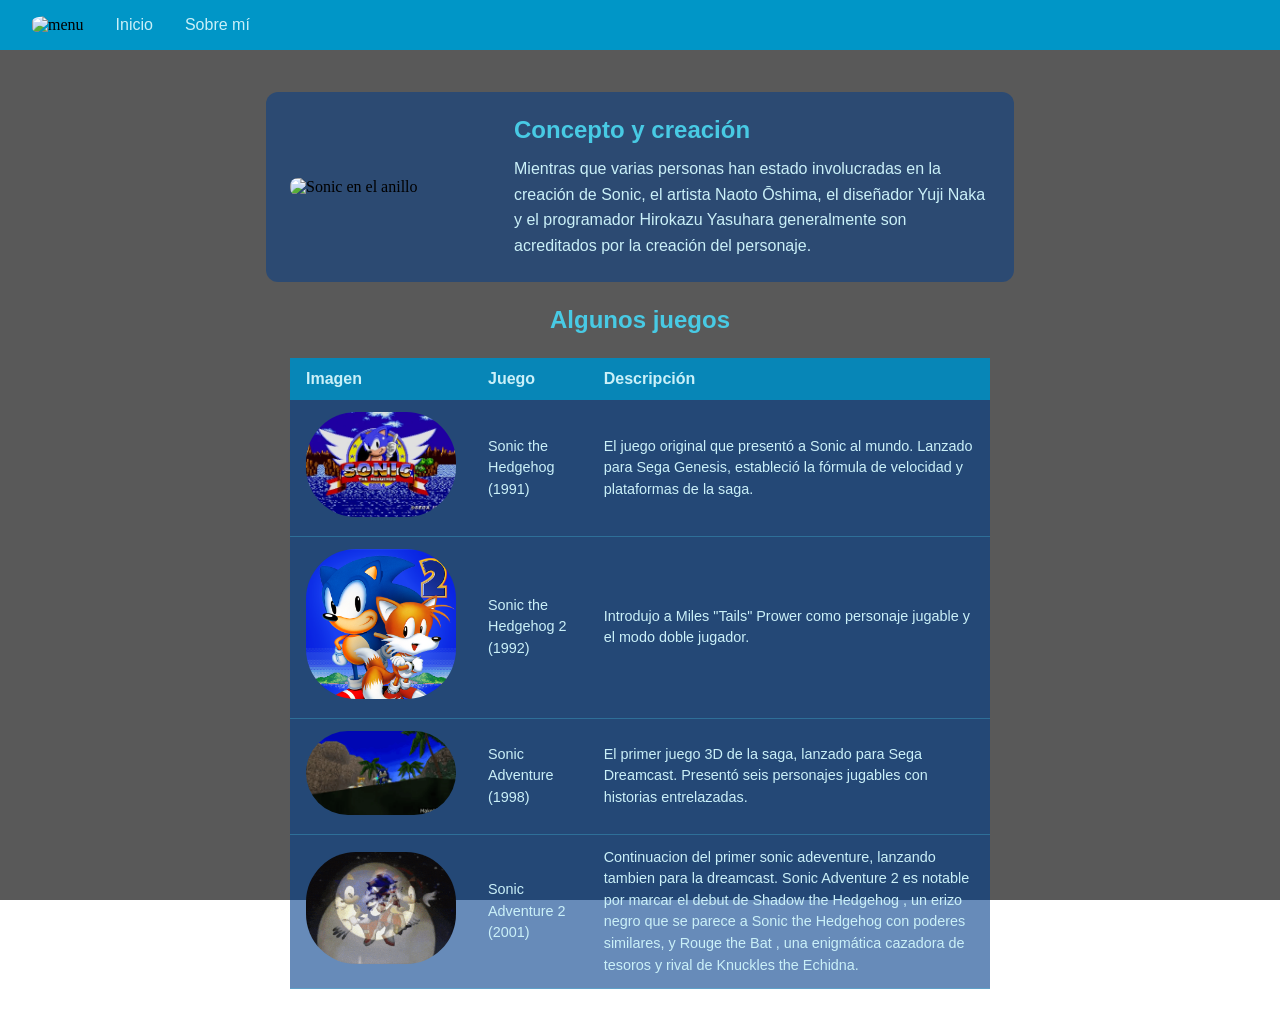
==== sobre-mi.html @ d68ddb81 "primera parte" ====
<!DOCTYPE html>
<html>
    <head>
        <meta charset="utf-8">
        <meta http-equiv="X-UA-Compatible" content="IE=edge">
        <title>Sobre mí</title>
        <meta name="viewport" content="width=device-width, initial-scale=1">
        <link rel="icon" href="img/Symbol-Sonic.png">
        <link rel="stylesheet" href="estilos.css">
    </head>
    <body>
        <ul class="navbar">
            <li><img class="nav-img" src="https://media0.giphy.com/media/v1.Y2lkPTZjMDliOTUydWI0Y25yMDNjaG10OWxnYXZvejh4ZGUzYXd4bnBsZnpjb284bjFraCZlcD12MV9zdGlja2Vyc19zZWFyY2gmY3Q9cw/fxLFhxNQFqfFXHVsOZ/giphy.gif" alt="menu"></li>
            <li><a href="index.html">Inicio</a></li>
            <li><a href="sobre-mi.html">Sobre mí</a></li>
        </ul>

        <main>
            <div class="card">
                <img src="img/sonic_en_el_anillo.webp" alt="Sonic en el anillo">
                <div class="card-texto">
                    <h2>Concepto y creación</h2>
                    <p>Mientras que varias personas han estado involucradas en la creación de Sonic, el artista Naoto Ōshima, el diseñador Yuji Naka y el programador Hirokazu Yasuhara generalmente son acreditados por la creación del personaje.</p>
                </div>
            </div>
            <h2 class="titulo-tabla">Algunos juegos</h2>
            <table class="tabla-juegos">
                <thead>
                    <tr>
                        <th>Imagen</th>
                        <th>Juego</th>
                        <th>Descripción</th>
                    </tr>
                </thead>
                <tbody>
                    <tr>
                        <td><img src="img/Sonic_the_Hedgehog.webp" alt="Sonic 1"></td>
                        <td>Sonic the Hedgehog (1991)</td>
                        <td>El juego original que presentó a Sonic al mundo. Lanzado para Sega Genesis, estableció la fórmula de velocidad y plataformas de la saga.</td>
                    </tr>
                    <tr>
                        <td><img src="img/sonic2.png" alt="Sonic 2"></td>
                        <td>Sonic the Hedgehog 2 (1992)</td>
                        <td>Introdujo a Miles "Tails" Prower como personaje jugable y el modo doble jugador.</td>
                    </tr>
                    <tr>
                        <td><img src="img/sonic-story-end-sonic-the-hedgehog.gif" alt="Sonic Adventure"></td>
                        <td>Sonic Adventure (1998)</td>
                        <td>El primer juego 3D de la saga, lanzado para Sega Dreamcast. Presentó seis personajes jugables con historias entrelazadas.</td>
                    </tr>
                    <tr>
                        <td><img src="img/sonic-adventure-sa2.gif"></td>
                        <td>Sonic Adventure 2 (2001)</td>
                        <td>Continuacion del primer sonic adeventure, lanzando tambien para la dreamcast. Sonic Adventure 2 es notable por marcar el debut de Shadow the Hedgehog , un erizo negro que se parece a Sonic the Hedgehog con poderes similares, y Rouge the Bat , una enigmática cazadora de tesoros y rival de Knuckles the Echidna.</td>
                    </tr>
                </tbody>
            </table>
        </main>

        <script src="" async defer></script>
    </body>
</html>
---- estilos.css ----
:root {
  --deep-twilight: #03045e;
  --french-blue: #023e8a;
  --bright-teal-blue: #0077b6;
  --blue-green: #0096c7;
  --turquoise-surf: #00b4d8;
  --sky-aqua: #48cae4;
  --frosted-blue: #90e0ef;
  --frosted-blue-2: #ade8f4;
  --light-cyan: #caf0f8;
}

body {
  background-image:
    linear-gradient(rgba(0,0,0,0.65), rgba(0,0,0,0.65)),
    url('https://wallpapercave.com/wp/wp4790166.jpg');
  background-size: cover;
  background-position: center;
  background-attachment: fixed;
}

.navbar {
  position: fixed;
  top: 0;
  left: 0;
  right: 0;
  z-index: 10;
  list-style: none;
  margin: 0;
  padding: 1rem 2rem;
  display: flex;
  align-items: center;
  gap: 2rem;
  background-color: #0096c7;
}

.navbar a {
  text-decoration: none;
  color: var(--light-cyan);
  font-family: sans-serif;
  font-size: 1rem;
  transition: color 0.2s;
}

.navbar a:hover {
  color: var(--turquoise-surf);
}

.nav-img {
    width: 28px;
    height: 28px;
    border-radius: 30%;
}

main {
  position: relative;
  z-index: 1;
  margin-top: 60px;
  display: flex;
  flex-direction: column;
  align-items: center;
  padding: 2rem;
  gap: 1.5rem;
}

main img {
  width: 280px;
  border-radius: 12px;
}

.separator {
  width: 100%;
  max-width: 300px;
  border-radius: 0;
}

.redes-titulo {
  color: var(--light-cyan);
  font-family: sans-serif;
  font-size: 1.1rem;
  margin: 0;
}

.redes {
  display: flex;
  gap: 1.5rem;
  justify-content: center;
}

.redes img {
  width: 48px;
  height: 48px;
  object-fit: contain;
  transition: transform 0.2s;
}

.redes img:hover {
  transform: scale(1.2);
}

main p {
  max-width: 500px;
  text-align: center;
  color: var(--light-cyan);
  font-family: sans-serif;
  font-size: 1rem;
  line-height: 1.6;
}

.card {
  display: flex;
  gap: 1.5rem;
  align-items: center;
  background-color: #023d8a83;
  border-radius: 12px;
  padding: 1.5rem;
  max-width: 700px;
}

.card img {
  width: 200px;
  border-radius: 8px;
  flex-shrink: 0;
}

.card-texto h2 {
  color: var(--sky-aqua);
  font-family: sans-serif;
  margin: 0 0 0.75rem 0;
}

.card-texto p {
  color: var(--light-cyan);
  font-family: sans-serif;
  font-size: 1rem;
  line-height: 1.6;
  margin: 0;
  text-align: left;
}

.titulo-tabla {
  color: var(--sky-aqua);
  font-family: sans-serif;
  margin: 0;
}

.tabla-juegos {
  border-collapse: collapse;
  max-width: 700px;
  width: 100%;
  font-family: sans-serif;
  color: var(--light-cyan);
}

.tabla-juegos th {
  background-color: rgba(0, 150, 199, 0.8);
  padding: 0.75rem 1rem;
  text-align: left;
  font-size: 1rem;
}

.tabla-juegos td {
  padding: 0.75rem 1rem;
  border-bottom: 1px solid rgba(72, 202, 228, 0.3);
  vertical-align: middle;
  font-size: 0.9rem;
  line-height: 1.5;
}

.tabla-juegos tr {
  background-color: rgba(2, 62, 138, 0.6);
}

.tabla-juegos tr:hover {
  background-color: rgba(0, 180, 216, 0.2);
}

.tabla-juegos td img {
  width: 150px;
  border-radius: 50px;
}
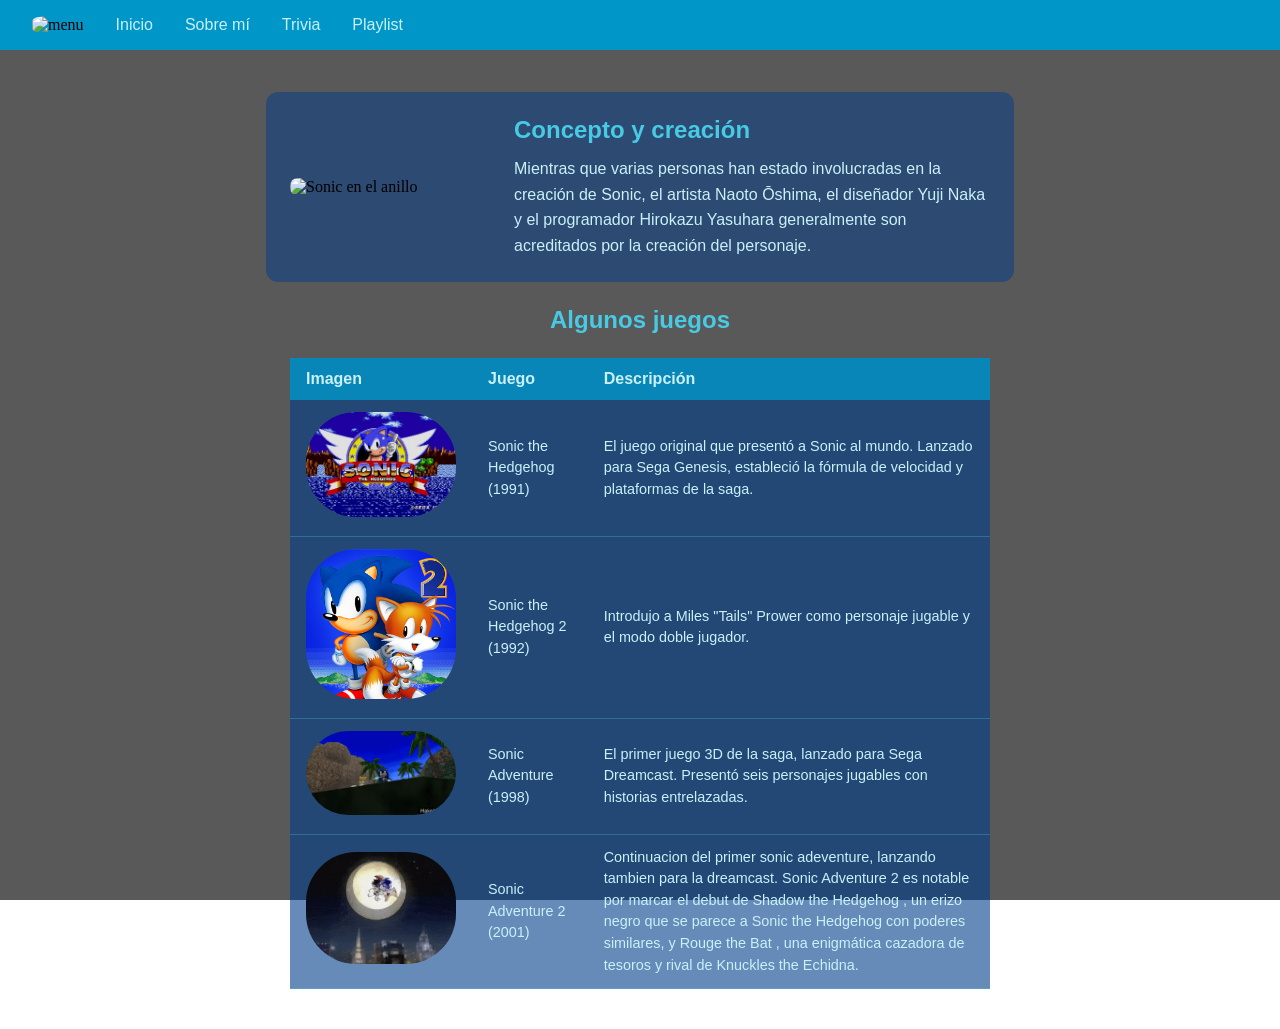
==== commit 310b9596: "resto" ====
--- a/sobre-mi.html
+++ b/sobre-mi.html
@@ -13,6 +13,8 @@
             <li><img class="nav-img" src="https://media0.giphy.com/media/v1.Y2lkPTZjMDliOTUydWI0Y25yMDNjaG10OWxnYXZvejh4ZGUzYXd4bnBsZnpjb284bjFraCZlcD12MV9zdGlja2Vyc19zZWFyY2gmY3Q9cw/fxLFhxNQFqfFXHVsOZ/giphy.gif" alt="menu"></li>
             <li><a href="index.html">Inicio</a></li>
             <li><a href="sobre-mi.html">Sobre mí</a></li>
+            <li><a href="trivia/trivia.html">Trivia</a></li>
+            <li><a href="playlist.html">Playlist</a></li>
         </ul>
 
         <main>
